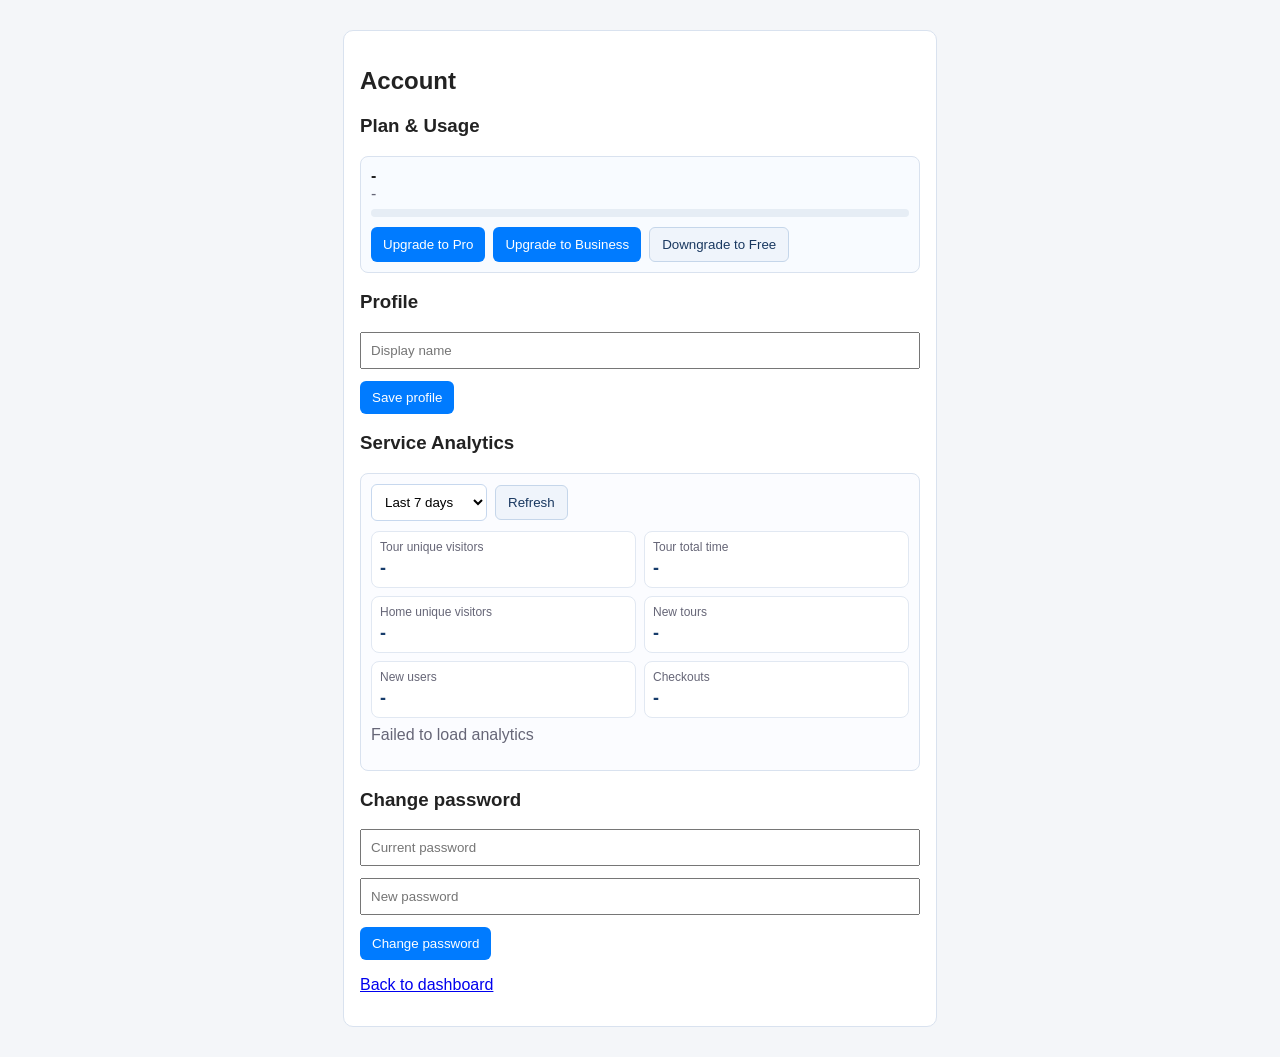
==== frontend/account.html @ c8a471f3 "Add period-based analytics tracking and account analytics dashboard" ====
<!DOCTYPE html>
<html lang="en">
<head>
  <meta charset="UTF-8" />
  <meta name="viewport" content="width=device-width, initial-scale=1.0" />
  <title>Account - Pan-o-Rama</title>
  <style>
    body { font-family: Segoe UI, sans-serif; margin: 0; background: #f4f6f9; color: #222; }
    .wrap { max-width: 560px; margin: 30px auto; background: #fff; border: 1px solid #d9e2ef; border-radius: 10px; padding: 16px; }
    .row { margin-bottom: 12px; }
    input { width: 100%; box-sizing: border-box; padding: 9px; }
    button { padding: 9px 12px; border: 0; border-radius: 6px; background: #007bff; color: #fff; cursor: pointer; }
    .ghost { background: #eff4fb; color: #193860; border: 1px solid #c5d6ea; }
    .muted { color: #667; }
    .plan { border: 1px solid #d9e2ef; border-radius: 8px; padding: 10px; background: #f8fbff; }
    .meter { height: 8px; background: #e6edf5; border-radius: 999px; overflow: hidden; margin-top: 6px; }
    .meter > div { height: 100%; background: #2b7de9; }
    .actions { display: flex; gap: 8px; flex-wrap: wrap; margin-top: 10px; }
    .stats { border: 1px solid #d9e2ef; border-radius: 8px; padding: 10px; background: #fbfcff; margin-top: 14px; }
    .stats-actions { display: flex; gap: 8px; align-items: center; margin-bottom: 10px; }
    select { padding: 9px; border: 1px solid #c7d8ee; border-radius: 6px; background: #fff; }
    .stats-grid { display: grid; grid-template-columns: 1fr 1fr; gap: 8px; }
    .stat-card { border: 1px solid #e1e8f2; border-radius: 8px; padding: 8px; background: #fff; }
    .stat-title { font-size: 12px; color: #667; margin-bottom: 4px; }
    .stat-value { font-size: 18px; font-weight: 700; color: #173c6b; }
  </style>
</head>
<body>
  <div class="wrap">
    <h2>Account</h2>
    <p class="muted" id="email"></p>

    <h3>Plan & Usage</h3>
    <div class="plan">
      <div><strong id="planName">-</strong></div>
      <div class="muted" id="usageText">-</div>
      <div class="meter"><div id="usageBar" style="width:0%"></div></div>
      <div class="actions">
        <button onclick="changePlan('pro')">Upgrade to Pro</button>
        <button onclick="changePlan('business')">Upgrade to Business</button>
        <button class="ghost" onclick="changePlan('free')">Downgrade to Free</button>
      </div>
    </div>

    <h3>Profile</h3>
    <div class="row"><input id="display" placeholder="Display name" /></div>
    <button onclick="saveProfile()">Save profile</button>

    <h3 style="margin-top:18px">Service Analytics</h3>
    <div class="stats">
      <div class="stats-actions">
        <select id="statsPeriod">
          <option value="week" selected>Last 7 days</option>
          <option value="month">Last 30 days</option>
          <option value="all">All time</option>
        </select>
        <button class="ghost" onclick="loadStats()">Refresh</button>
      </div>
      <div class="stats-grid">
        <div class="stat-card"><div class="stat-title">Tour unique visitors</div><div class="stat-value" id="stTourUnique">-</div></div>
        <div class="stat-card"><div class="stat-title">Tour total time</div><div class="stat-value" id="stTourTime">-</div></div>
        <div class="stat-card"><div class="stat-title">Home unique visitors</div><div class="stat-value" id="stHomeUnique">-</div></div>
        <div class="stat-card"><div class="stat-title">New tours</div><div class="stat-value" id="stToursCreated">-</div></div>
        <div class="stat-card"><div class="stat-title">New users</div><div class="stat-value" id="stUsersReg">-</div></div>
        <div class="stat-card"><div class="stat-title">Checkouts</div><div class="stat-value" id="stCheckouts">-</div></div>
      </div>
      <p class="muted" id="statsAmount" style="margin-top:8px">-</p>
    </div>

    <h3 style="margin-top:18px">Change password</h3>
    <div class="row"><input id="current" type="password" placeholder="Current password" /></div>
    <div class="row"><input id="next" type="password" placeholder="New password" /></div>
    <button onclick="changePassword()">Change password</button>

    <p id="msg" class="muted"></p>
    <p><a href="/dashboard">Back to dashboard</a></p>
  </div>
<script>
async function api(url, opts = {}) {
  const res = await fetch(url, opts);
  const text = await res.text();
  let data = {};
  try { data = text ? JSON.parse(text) : {}; } catch (_) { data = {}; }
  if (res.status === 401) {
    location.href = '/login';
    return null;
  }
  return { res, data };
}

async function loadMe() {
  const out = await api('/me');
  if (!out || !out.res.ok) return;
  email.textContent = out.data.email;
  display.value = out.data.display_name || '';
  const plan = out.data.plan || {};
  const usage = out.data.usage || {};
  const ent = out.data.entitlements || {};
  const tours = usage.tours_count || 0;
  const maxTours = ent.max_tours || 0;
  const ratio = maxTours > 0 ? Math.min(100, Math.round((tours / maxTours) * 100)) : 0;
  planName.textContent = `${(plan.name || 'Free')} plan`;
  usageText.textContent = `Tours: ${tours} / ${maxTours} | Remaining: ${ent.remaining_tours ?? 0} | Watermark: ${ent.watermark_enabled ? 'ON' : 'OFF'}`;
  usageBar.style.width = `${ratio}%`;
}

async function saveProfile() {
  const out = await api('/me', {
    method: 'PATCH',
    headers: { 'Content-Type': 'application/json' },
    body: JSON.stringify({ display_name: display.value.trim() })
  });
  if (!out) return;
  msg.textContent = out.res.ok ? 'Profile updated' : (out.data.error || 'Failed');
}

async function changePassword() {
  const out = await api('/me/password', {
    method: 'PATCH',
    headers: { 'Content-Type': 'application/json' },
    body: JSON.stringify({ current_password: current.value, new_password: next.value })
  });
  if (!out) return;
  msg.textContent = out.res.ok ? 'Password updated' : (out.data.error || 'Failed');
  if (out.res.ok) {
    current.value = '';
    next.value = '';
  }
}

async function changePlan(planId) {
  const outCheckout = await api('/billing/checkout', {
    method: 'POST',
    headers: { 'Content-Type': 'application/json' },
    body: JSON.stringify({ plan_id: planId })
  });
  if (outCheckout && outCheckout.res.ok && outCheckout.data.url) {
    window.location.href = outCheckout.data.url;
    return;
  }

  const outMock = await api('/billing/mock/subscribe', {
    method: 'POST',
    headers: { 'Content-Type': 'application/json' },
    body: JSON.stringify({ plan_id: planId })
  });
  if (!outMock) return;
  msg.textContent = outMock.res.ok ? `Plan switched to ${planId}` : (outMock.data.error || 'Failed');
  if (outMock.res.ok) { await loadMe(); await loadStats(); }
}

function fmtDuration(totalSec) {
  const s = Math.max(0, Number(totalSec) || 0);
  const h = Math.floor(s / 3600);
  const m = Math.floor((s % 3600) / 60);
  if (h > 0) return `${h}h ${m}m`;
  return `${m}m`;
}

async function loadStats() {
  const period = (document.getElementById('statsPeriod') || {}).value || 'week';
  const out = await api(`/analytics/summary?period=${encodeURIComponent(period)}`);
  if (!out || !out.res.ok) {
    statsAmount.textContent = out && out.data && out.data.error ? out.data.error : 'Failed to load analytics';
    return;
  }
  const d = out.data || {};
  stTourUnique.textContent = `${d.tour_visitors_unique ?? 0}`;
  stTourTime.textContent = `${fmtDuration(d.tour_time_total_sec ?? 0)}`;
  stHomeUnique.textContent = `${d.home_visitors_unique ?? 0}`;
  stToursCreated.textContent = `${d.tours_created ?? 0}`;
  stUsersReg.textContent = `${d.users_registered ?? 0}`;
  stCheckouts.textContent = `${d.checkouts_count ?? 0}`;
  const totalUsd = Number(d.checkouts_amount_total_cents || 0) / 100;
  statsAmount.textContent = `Checkout amount total: $${totalUsd.toFixed(2)} (cents by currency: ${JSON.stringify(d.checkouts_amount_by_currency_cents || {})})`;
}

loadMe();
loadStats();
</script>
</body>
</html>
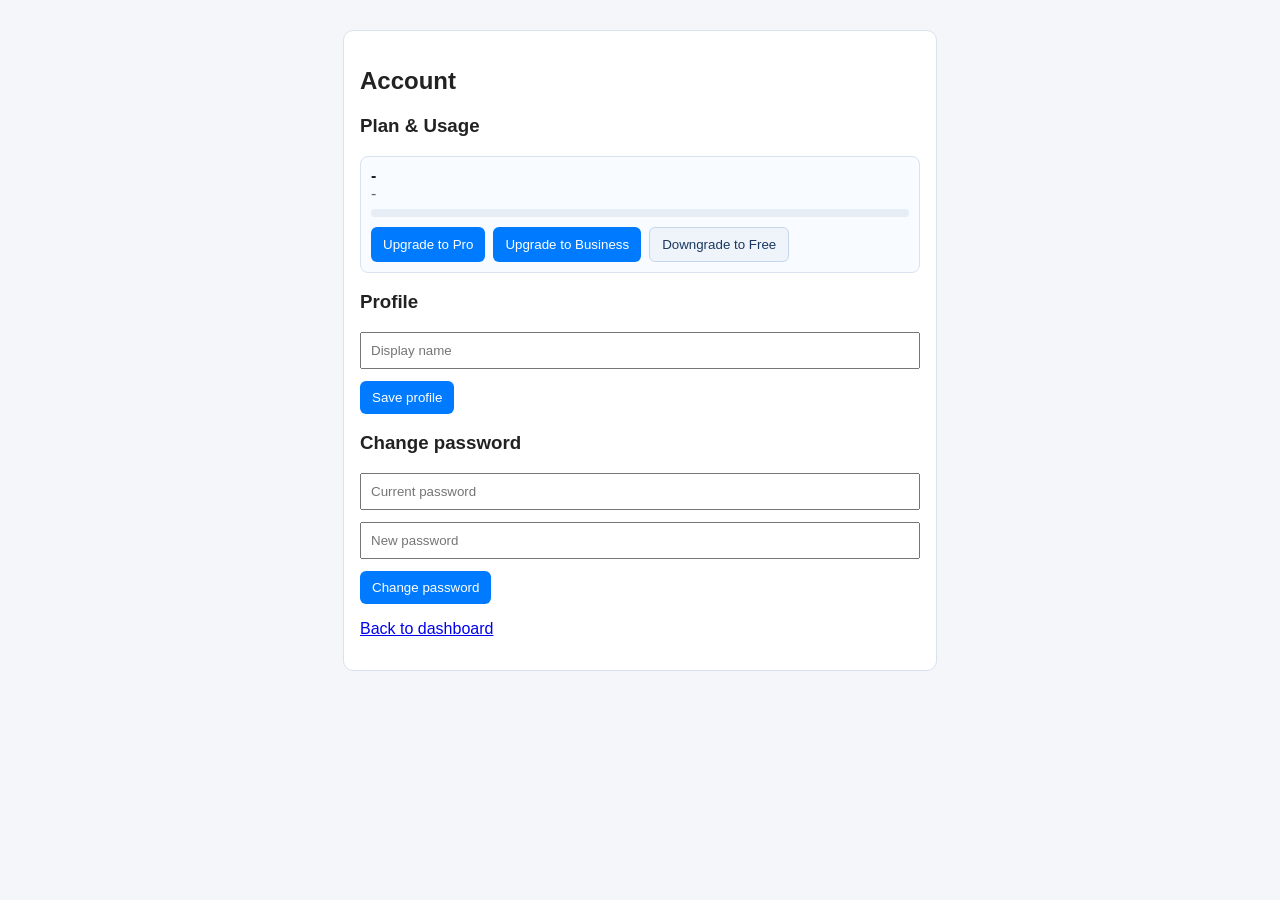
==== commit 3150d5ef: "Move analytics to password-protected admin dashboard" ====
--- a/frontend/account.html
+++ b/frontend/account.html
@@ -16,13 +16,6 @@
     .meter { height: 8px; background: #e6edf5; border-radius: 999px; overflow: hidden; margin-top: 6px; }
     .meter > div { height: 100%; background: #2b7de9; }
     .actions { display: flex; gap: 8px; flex-wrap: wrap; margin-top: 10px; }
-    .stats { border: 1px solid #d9e2ef; border-radius: 8px; padding: 10px; background: #fbfcff; margin-top: 14px; }
-    .stats-actions { display: flex; gap: 8px; align-items: center; margin-bottom: 10px; }
-    select { padding: 9px; border: 1px solid #c7d8ee; border-radius: 6px; background: #fff; }
-    .stats-grid { display: grid; grid-template-columns: 1fr 1fr; gap: 8px; }
-    .stat-card { border: 1px solid #e1e8f2; border-radius: 8px; padding: 8px; background: #fff; }
-    .stat-title { font-size: 12px; color: #667; margin-bottom: 4px; }
-    .stat-value { font-size: 18px; font-weight: 700; color: #173c6b; }
   </style>
 </head>
 <body>
@@ -45,27 +38,6 @@
     <h3>Profile</h3>
     <div class="row"><input id="display" placeholder="Display name" /></div>
     <button onclick="saveProfile()">Save profile</button>
-
-    <h3 style="margin-top:18px">Service Analytics</h3>
-    <div class="stats">
-      <div class="stats-actions">
-        <select id="statsPeriod">
-          <option value="week" selected>Last 7 days</option>
-          <option value="month">Last 30 days</option>
-          <option value="all">All time</option>
-        </select>
-        <button class="ghost" onclick="loadStats()">Refresh</button>
-      </div>
-      <div class="stats-grid">
-        <div class="stat-card"><div class="stat-title">Tour unique visitors</div><div class="stat-value" id="stTourUnique">-</div></div>
-        <div class="stat-card"><div class="stat-title">Tour total time</div><div class="stat-value" id="stTourTime">-</div></div>
-        <div class="stat-card"><div class="stat-title">Home unique visitors</div><div class="stat-value" id="stHomeUnique">-</div></div>
-        <div class="stat-card"><div class="stat-title">New tours</div><div class="stat-value" id="stToursCreated">-</div></div>
-        <div class="stat-card"><div class="stat-title">New users</div><div class="stat-value" id="stUsersReg">-</div></div>
-        <div class="stat-card"><div class="stat-title">Checkouts</div><div class="stat-value" id="stCheckouts">-</div></div>
-      </div>
-      <p class="muted" id="statsAmount" style="margin-top:8px">-</p>
-    </div>
 
     <h3 style="margin-top:18px">Change password</h3>
     <div class="row"><input id="current" type="password" placeholder="Current password" /></div>
@@ -146,37 +118,10 @@
   });
   if (!outMock) return;
   msg.textContent = outMock.res.ok ? `Plan switched to ${planId}` : (outMock.data.error || 'Failed');
-  if (outMock.res.ok) { await loadMe(); await loadStats(); }
-}
-
-function fmtDuration(totalSec) {
-  const s = Math.max(0, Number(totalSec) || 0);
-  const h = Math.floor(s / 3600);
-  const m = Math.floor((s % 3600) / 60);
-  if (h > 0) return `${h}h ${m}m`;
-  return `${m}m`;
-}
-
-async function loadStats() {
-  const period = (document.getElementById('statsPeriod') || {}).value || 'week';
-  const out = await api(`/analytics/summary?period=${encodeURIComponent(period)}`);
-  if (!out || !out.res.ok) {
-    statsAmount.textContent = out && out.data && out.data.error ? out.data.error : 'Failed to load analytics';
-    return;
-  }
-  const d = out.data || {};
-  stTourUnique.textContent = `${d.tour_visitors_unique ?? 0}`;
-  stTourTime.textContent = `${fmtDuration(d.tour_time_total_sec ?? 0)}`;
-  stHomeUnique.textContent = `${d.home_visitors_unique ?? 0}`;
-  stToursCreated.textContent = `${d.tours_created ?? 0}`;
-  stUsersReg.textContent = `${d.users_registered ?? 0}`;
-  stCheckouts.textContent = `${d.checkouts_count ?? 0}`;
-  const totalUsd = Number(d.checkouts_amount_total_cents || 0) / 100;
-  statsAmount.textContent = `Checkout amount total: $${totalUsd.toFixed(2)} (cents by currency: ${JSON.stringify(d.checkouts_amount_by_currency_cents || {})})`;
+  if (outMock.res.ok) await loadMe();
 }
 
 loadMe();
-loadStats();
 </script>
 </body>
 </html>
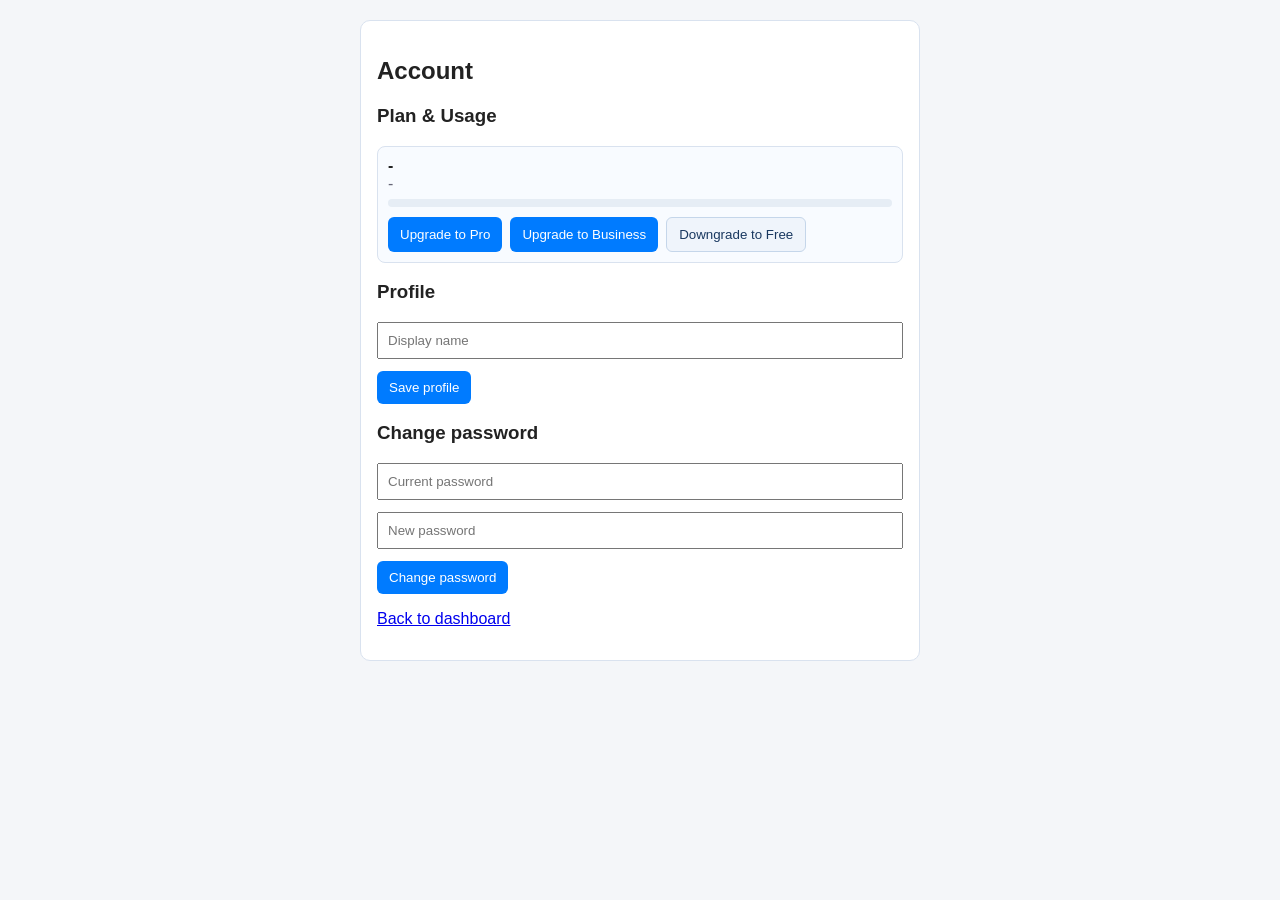
==== commit 08a2d2a3: "Improve mobile tour viewing layouts" ====
--- a/frontend/account.html
+++ b/frontend/account.html
@@ -2,11 +2,12 @@
 <html lang="en">
 <head>
   <meta charset="UTF-8" />
-  <meta name="viewport" content="width=device-width, initial-scale=1.0" />
+  <meta name="viewport" content="width=device-width, initial-scale=1.0, viewport-fit=cover" />
   <title>Account - Pan-o-Rama</title>
   <style>
-    body { font-family: Segoe UI, sans-serif; margin: 0; background: #f4f6f9; color: #222; }
-    .wrap { max-width: 560px; margin: 30px auto; background: #fff; border: 1px solid #d9e2ef; border-radius: 10px; padding: 16px; }
+    * { box-sizing: border-box; }
+    body { font-family: Segoe UI, sans-serif; margin: 0; background: #f4f6f9; color: #222; padding: calc(20px + env(safe-area-inset-top, 0px)) 16px calc(20px + env(safe-area-inset-bottom, 0px)); }
+    .wrap { max-width: 560px; margin: 0 auto; background: #fff; border: 1px solid #d9e2ef; border-radius: 10px; padding: 16px; }
     .row { margin-bottom: 12px; }
     input { width: 100%; box-sizing: border-box; padding: 9px; }
     button { padding: 9px 12px; border: 0; border-radius: 6px; background: #007bff; color: #fff; cursor: pointer; }
@@ -16,6 +17,12 @@
     .meter { height: 8px; background: #e6edf5; border-radius: 999px; overflow: hidden; margin-top: 6px; }
     .meter > div { height: 100%; background: #2b7de9; }
     .actions { display: flex; gap: 8px; flex-wrap: wrap; margin-top: 10px; }
+    @media (max-width: 520px) {
+      .wrap { padding: 14px; }
+      .actions { flex-direction: column; }
+      .actions button { width: 100%; }
+      button { width: 100%; }
+    }
   </style>
 </head>
 <body>
@@ -110,14 +117,22 @@
     window.location.href = outCheckout.data.url;
     return;
   }
-
+  // In production billing flows, never auto-fallback to mock subscribe.
+  // Allow mock only for local/dev troubleshooting via explicit query flag.
+  const canUseMock =
+    window.location.hostname === 'localhost' ||
+    new URLSearchParams(window.location.search).get('useMockBilling') === '1';
+  if (!canUseMock) {
+    msg.textContent = (outCheckout && outCheckout.data && outCheckout.data.error) || 'Checkout failed';
+    return;
+  }
   const outMock = await api('/billing/mock/subscribe', {
     method: 'POST',
     headers: { 'Content-Type': 'application/json' },
     body: JSON.stringify({ plan_id: planId })
   });
   if (!outMock) return;
-  msg.textContent = outMock.res.ok ? `Plan switched to ${planId}` : (outMock.data.error || 'Failed');
+  msg.textContent = outMock.res.ok ? `Plan switched to ${planId} (mock)` : (outMock.data.error || 'Failed');
   if (outMock.res.ok) await loadMe();
 }
 
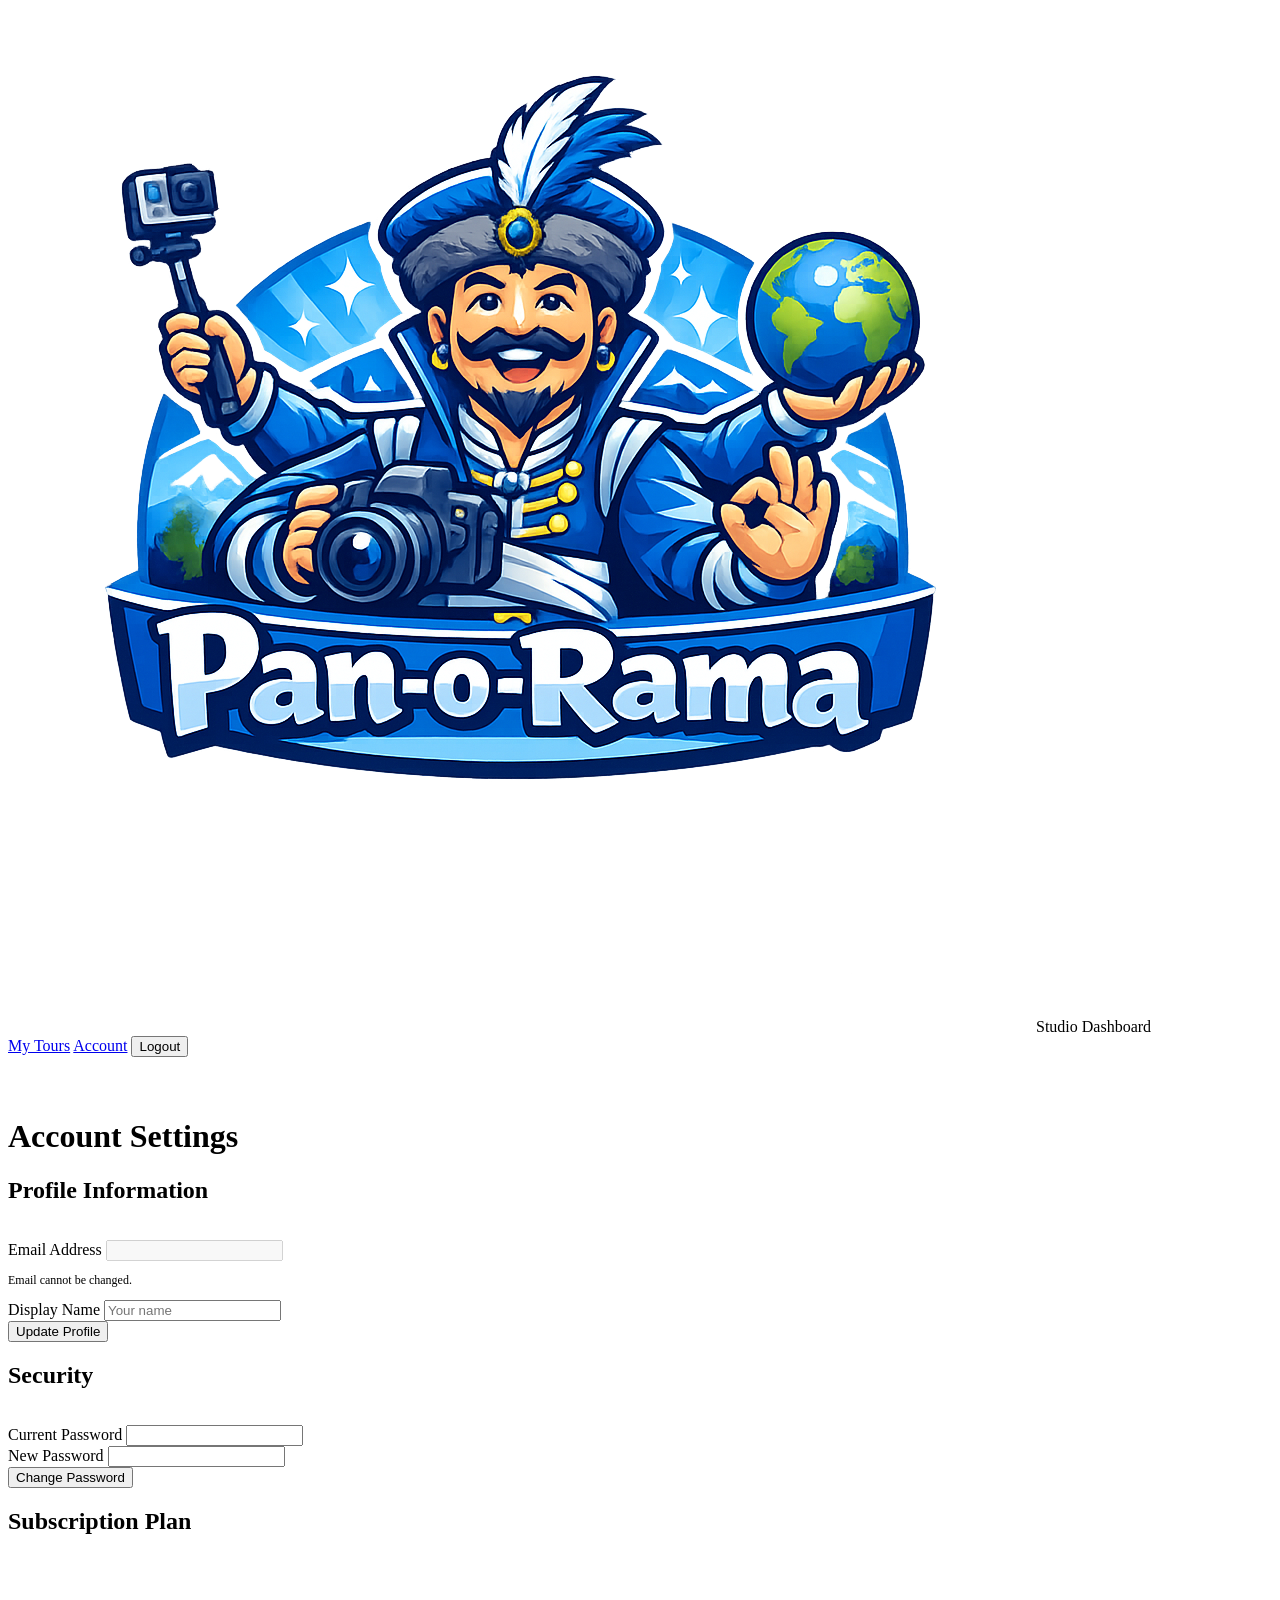
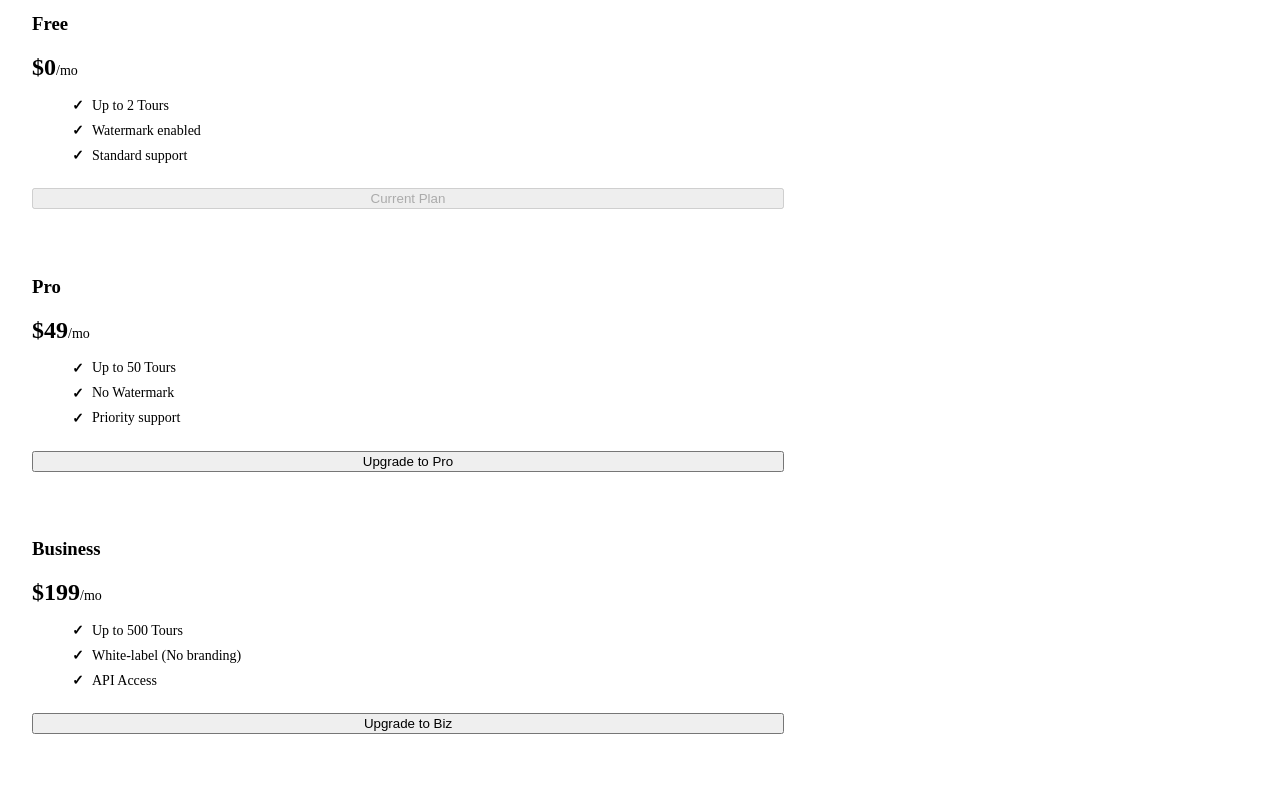
==== commit e40f143b: "Refactor: Infrastructure modularization and UI/UX overhaul (Hardware Industrial style)" ====
--- a/frontend/account.html
+++ b/frontend/account.html
@@ -3,140 +3,211 @@
 <head>
   <meta charset="UTF-8" />
   <meta name="viewport" content="width=device-width, initial-scale=1.0, viewport-fit=cover" />
-  <title>Account - Pan-o-Rama</title>
+  <title>Account Settings - Lokalny Obiektyw</title>
+  <link rel="stylesheet" href="/css/main.css" />
   <style>
-    * { box-sizing: border-box; }
-    body { font-family: Segoe UI, sans-serif; margin: 0; background: #f4f6f9; color: #222; padding: calc(20px + env(safe-area-inset-top, 0px)) 16px calc(20px + env(safe-area-inset-bottom, 0px)); }
-    .wrap { max-width: 560px; margin: 0 auto; background: #fff; border: 1px solid #d9e2ef; border-radius: 10px; padding: 16px; }
-    .row { margin-bottom: 12px; }
-    input { width: 100%; box-sizing: border-box; padding: 9px; }
-    button { padding: 9px 12px; border: 0; border-radius: 6px; background: #007bff; color: #fff; cursor: pointer; }
-    .ghost { background: #eff4fb; color: #193860; border: 1px solid #c5d6ea; }
-    .muted { color: #667; }
-    .plan { border: 1px solid #d9e2ef; border-radius: 8px; padding: 10px; background: #f8fbff; }
-    .meter { height: 8px; background: #e6edf5; border-radius: 999px; overflow: hidden; margin-top: 6px; }
-    .meter > div { height: 100%; background: #2b7de9; }
-    .actions { display: flex; gap: 8px; flex-wrap: wrap; margin-top: 10px; }
-    @media (max-width: 520px) {
-      .wrap { padding: 14px; }
-      .actions { flex-direction: column; }
-      .actions button { width: 100%; }
-      button { width: 100%; }
+    .account-container {
+      padding: 40px 0;
+      max-width: 800px;
+    }
+    .section-title {
+      margin-bottom: 24px;
+      padding-bottom: 12px;
+      border-bottom: 1px solid var(--border);
+    }
+    .plan-card {
+      padding: 24px;
+      border: 2px solid var(--border);
+      border-radius: var(--radius);
+      transition: 0.2s;
+      display: flex;
+      flex-direction: column;
+      justify-content: space-between;
+    }
+    .plan-card.active {
+      border-color: var(--primary);
+      background-color: rgba(59, 130, 246, 0.05);
+    }
+    .plan-price {
+      font-size: 24px;
+      font-weight: 800;
+      margin: 16px 0;
+    }
+    .plan-features {
+      list-style: none;
+      margin-bottom: 24px;
+    }
+    .plan-features li {
+      margin-bottom: 8px;
+      font-size: 14px;
+      color: var(--text-muted);
+      display: flex;
+      align-items: center;
+      gap: 8px;
+    }
+    .plan-features li::before {
+      content: '✓';
+      color: var(--success);
+      font-weight: bold;
     }
   </style>
 </head>
 <body>
-  <div class="wrap">
-    <h2>Account</h2>
-    <p class="muted" id="email"></p>
-
-    <h3>Plan & Usage</h3>
-    <div class="plan">
-      <div><strong id="planName">-</strong></div>
-      <div class="muted" id="usageText">-</div>
-      <div class="meter"><div id="usageBar" style="width:0%"></div></div>
-      <div class="actions">
-        <button onclick="changePlan('pro')">Upgrade to Pro</button>
-        <button onclick="changePlan('business')">Upgrade to Business</button>
-        <button class="ghost" onclick="changePlan('free')">Downgrade to Free</button>
+  <header class="header">
+    <div class="logo">
+      <img src="/img/logo.png" alt="LO" />
+      <span>Studio Dashboard</span>
+    </div>
+    <nav class="nav-links">
+      <a href="/dashboard.html" class="nav-link">My Tours</a>
+      <a href="/account.html" class="nav-link active">Account</a>
+      <button class="btn btn-ghost btn-sm" onclick="logout()">Logout</button>
+    </nav>
+  </header>
+
+  <main class="container account-container">
+    <h1 class="mb-8">Account Settings</h1>
+
+    <section class="mb-8">
+      <h2 class="section-title">Profile Information</h2>
+      <div class="card">
+        <form onsubmit="handleUpdateProfile(event)">
+          <div class="mb-4">
+            <label class="muted mb-2 block">Email Address</label>
+            <input id="email" type="email" disabled />
+            <p class="muted mt-1" style="font-size: 12px;">Email cannot be changed.</p>
+          </div>
+          <div class="mb-4">
+            <label class="muted mb-2 block">Display Name</label>
+            <input id="displayName" placeholder="Your name" required />
+          </div>
+          <button type="submit" class="btn">Update Profile</button>
+        </form>
       </div>
-    </div>
-
-    <h3>Profile</h3>
-    <div class="row"><input id="display" placeholder="Display name" /></div>
-    <button onclick="saveProfile()">Save profile</button>
-
-    <h3 style="margin-top:18px">Change password</h3>
-    <div class="row"><input id="current" type="password" placeholder="Current password" /></div>
-    <div class="row"><input id="next" type="password" placeholder="New password" /></div>
-    <button onclick="changePassword()">Change password</button>
-
-    <p id="msg" class="muted"></p>
-    <p><a href="/dashboard">Back to dashboard</a></p>
-  </div>
-<script>
-async function api(url, opts = {}) {
-  const res = await fetch(url, opts);
-  const text = await res.text();
-  let data = {};
-  try { data = text ? JSON.parse(text) : {}; } catch (_) { data = {}; }
-  if (res.status === 401) {
-    location.href = '/login';
-    return null;
-  }
-  return { res, data };
-}
-
-async function loadMe() {
-  const out = await api('/me');
-  if (!out || !out.res.ok) return;
-  email.textContent = out.data.email;
-  display.value = out.data.display_name || '';
-  const plan = out.data.plan || {};
-  const usage = out.data.usage || {};
-  const ent = out.data.entitlements || {};
-  const tours = usage.tours_count || 0;
-  const maxTours = ent.max_tours || 0;
-  const ratio = maxTours > 0 ? Math.min(100, Math.round((tours / maxTours) * 100)) : 0;
-  planName.textContent = `${(plan.name || 'Free')} plan`;
-  usageText.textContent = `Tours: ${tours} / ${maxTours} | Remaining: ${ent.remaining_tours ?? 0} | Watermark: ${ent.watermark_enabled ? 'ON' : 'OFF'}`;
-  usageBar.style.width = `${ratio}%`;
-}
-
-async function saveProfile() {
-  const out = await api('/me', {
-    method: 'PATCH',
-    headers: { 'Content-Type': 'application/json' },
-    body: JSON.stringify({ display_name: display.value.trim() })
-  });
-  if (!out) return;
-  msg.textContent = out.res.ok ? 'Profile updated' : (out.data.error || 'Failed');
-}
-
-async function changePassword() {
-  const out = await api('/me/password', {
-    method: 'PATCH',
-    headers: { 'Content-Type': 'application/json' },
-    body: JSON.stringify({ current_password: current.value, new_password: next.value })
-  });
-  if (!out) return;
-  msg.textContent = out.res.ok ? 'Password updated' : (out.data.error || 'Failed');
-  if (out.res.ok) {
-    current.value = '';
-    next.value = '';
-  }
-}
-
-async function changePlan(planId) {
-  const outCheckout = await api('/billing/checkout', {
-    method: 'POST',
-    headers: { 'Content-Type': 'application/json' },
-    body: JSON.stringify({ plan_id: planId })
-  });
-  if (outCheckout && outCheckout.res.ok && outCheckout.data.url) {
-    window.location.href = outCheckout.data.url;
-    return;
-  }
-  // In production billing flows, never auto-fallback to mock subscribe.
-  // Allow mock only for local/dev troubleshooting via explicit query flag.
-  const canUseMock =
-    window.location.hostname === 'localhost' ||
-    new URLSearchParams(window.location.search).get('useMockBilling') === '1';
-  if (!canUseMock) {
-    msg.textContent = (outCheckout && outCheckout.data && outCheckout.data.error) || 'Checkout failed';
-    return;
-  }
-  const outMock = await api('/billing/mock/subscribe', {
-    method: 'POST',
-    headers: { 'Content-Type': 'application/json' },
-    body: JSON.stringify({ plan_id: planId })
-  });
-  if (!outMock) return;
-  msg.textContent = outMock.res.ok ? `Plan switched to ${planId} (mock)` : (outMock.data.error || 'Failed');
-  if (outMock.res.ok) await loadMe();
-}
-
-loadMe();
-</script>
+    </section>
+
+    <section class="mb-8">
+      <h2 class="section-title">Security</h2>
+      <div class="card">
+        <form onsubmit="handleUpdatePassword(event)">
+          <div class="mb-4">
+            <label class="muted mb-2 block">Current Password</label>
+            <input id="currentPassword" type="password" required />
+          </div>
+          <div class="mb-4">
+            <label class="muted mb-2 block">New Password</label>
+            <input id="newPassword" type="password" required minlength="8" />
+          </div>
+          <button type="submit" class="btn btn-secondary">Change Password</button>
+        </form>
+      </div>
+    </section>
+
+    <section class="mb-8">
+      <h2 class="section-title">Subscription Plan</h2>
+      <div class="grid" style="grid-template-columns: repeat(auto-fit, minmax(240px, 1fr));">
+        
+        <div class="plan-card" id="plan-free">
+          <div>
+            <h3>Free</h3>
+            <div class="plan-price">$0<span class="muted" style="font-size: 14px; font-weight: normal;">/mo</span></div>
+            <ul class="plan-features">
+              <li>Up to 2 Tours</li>
+              <li>Watermark enabled</li>
+              <li>Standard support</li>
+            </ul>
+          </div>
+          <button class="btn btn-ghost" disabled>Current Plan</button>
+        </div>
+
+        <div class="plan-card" id="plan-pro">
+          <div>
+            <h3>Pro</h3>
+            <div class="plan-price">$49<span class="muted" style="font-size: 14px; font-weight: normal;">/mo</span></div>
+            <ul class="plan-features">
+              <li>Up to 50 Tours</li>
+              <li>No Watermark</li>
+              <li>Priority support</li>
+            </ul>
+          </div>
+          <button class="btn" onclick="upgrade('pro')">Upgrade to Pro</button>
+        </div>
+
+        <div class="plan-card" id="plan-business">
+          <div>
+            <h3>Business</h3>
+            <div class="plan-price">$199<span class="muted" style="font-size: 14px; font-weight: normal;">/mo</span></div>
+            <ul class="plan-features">
+              <li>Up to 500 Tours</li>
+              <li>White-label (No branding)</li>
+              <li>API Access</li>
+            </ul>
+          </div>
+          <button class="btn" onclick="upgrade('business')">Upgrade to Biz</button>
+        </div>
+
+      </div>
+    </section>
+  </main>
+
+  <script src="/js/api.js"></script>
+  <script>
+    async function init() {
+      const out = await apiFetch('/me');
+      if (!out || !out.res.ok) return;
+
+      const u = out.data;
+      document.getElementById('email').value = u.email;
+      document.getElementById('displayName').value = u.display_name || '';
+
+      const planId = u.plan.id.toLowerCase();
+      document.querySelectorAll('.plan-card').forEach(c => c.classList.remove('active'));
+      const activeCard = document.getElementById(`plan-${planId}`);
+      if (activeCard) {
+        activeCard.classList.add('active');
+        const btn = activeCard.querySelector('button');
+        btn.textContent = 'Current Plan';
+        btn.disabled = true;
+        btn.className = 'btn btn-ghost';
+      }
+    }
+
+    async function handleUpdateProfile(e) {
+      e.preventDefault();
+      const displayName = document.getElementById('displayName').value.trim();
+      const out = await apiFetch('/me', {
+        method: 'PATCH',
+        headers: { 'Content-Type': 'application/json' },
+        body: JSON.stringify({ display_name: displayName })
+      });
+      if (out && out.res.ok) showToast('Profile updated', 'success');
+      else showToast(out.data.error || 'Update failed', 'error');
+    }
+
+    async function handleUpdatePassword(e) {
+      e.preventDefault();
+      const current_password = document.getElementById('currentPassword').value;
+      const new_password = document.getElementById('newPassword').value;
+      const out = await apiFetch('/me/password', {
+        method: 'PATCH',
+        headers: { 'Content-Type': 'application/json' },
+        body: JSON.stringify({ current_password, new_password })
+      });
+      if (out && out.res.ok) {
+        showToast('Password changed successfully', 'success');
+        e.target.reset();
+      } else {
+        showToast(out.data.error || 'Failed to change password', 'error');
+      }
+    }
+
+    async function upgrade(plan) {
+      // For now we simulate/direct to a placeholder or wait for Phase 7
+      showToast(`Redirecting to ${plan} checkout...`, 'info');
+      // In Phase 7 this will call Stripe
+    }
+
+    init();
+  </script>
 </body>
 </html>
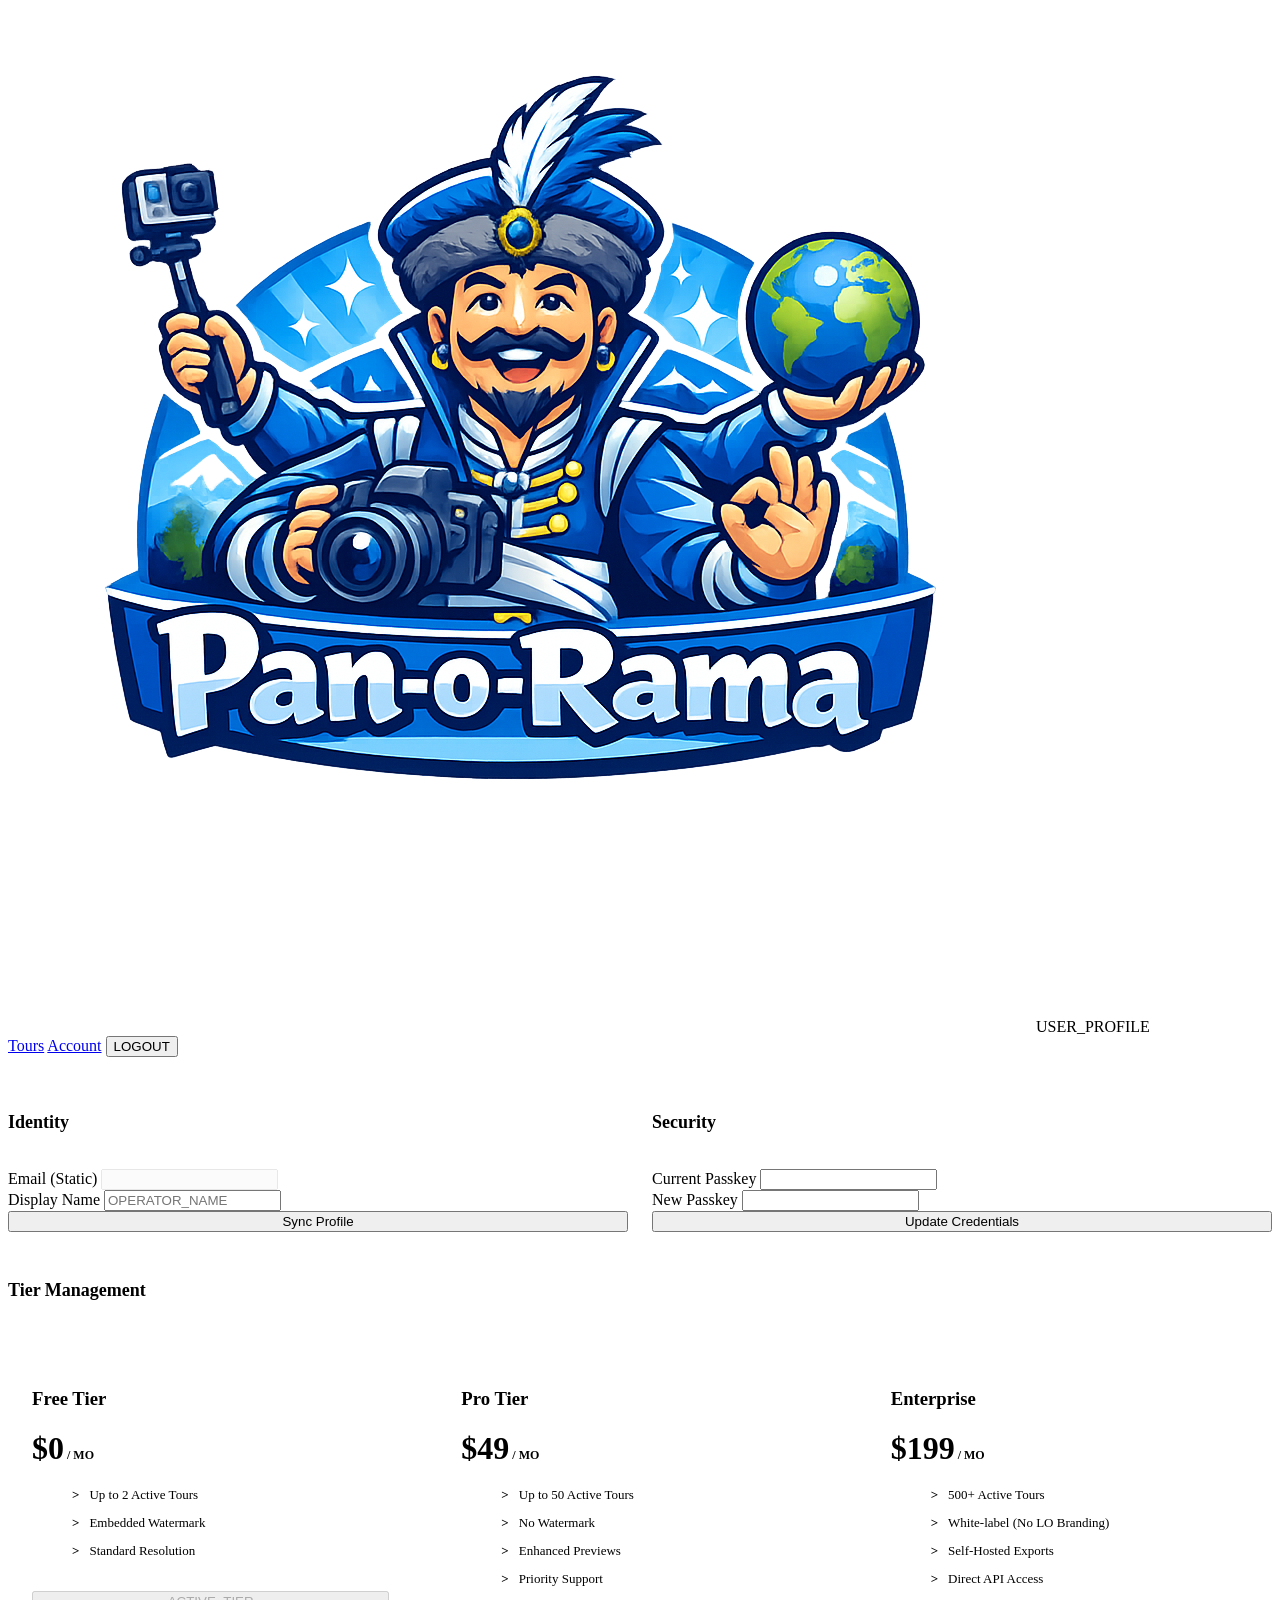
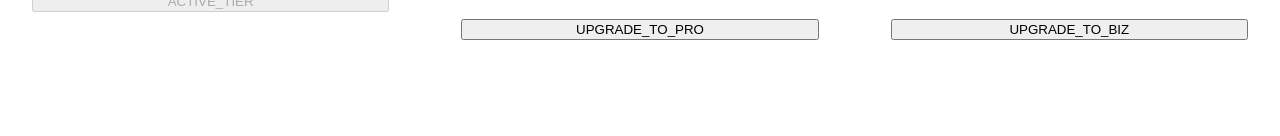
==== commit c4ab9c02: "UI/UX: Final desktop optimizations, industrial style unification, and tour cover generation" ====
--- a/frontend/account.html
+++ b/frontend/account.html
@@ -4,50 +4,75 @@
   <meta charset="UTF-8" />
   <meta name="viewport" content="width=device-width, initial-scale=1.0, viewport-fit=cover" />
   <title>Account Settings - Lokalny Obiektyw</title>
-  <link rel="stylesheet" href="/css/main.css" />
+  <link rel="stylesheet" href="/css/main.css?v=5" />
   <style>
-    .account-container {
-      padding: 40px 0;
-      max-width: 800px;
-    }
+    .account-container { padding: 40px 0; }
+    
+    .settings-grid {
+      display: grid;
+      gap: 24px;
+      grid-template-columns: 1fr 1fr;
+      align-items: start;
+      margin-bottom: 48px;
+    }
+    
+    @media (max-width: 860px) {
+      .settings-grid { grid-template-columns: 1fr; }
+    }
+
     .section-title {
       margin-bottom: 24px;
       padding-bottom: 12px;
       border-bottom: 1px solid var(--border);
-    }
+      font-size: 18px;
+    }
+
+    .plan-grid {
+      display: grid;
+      gap: 24px;
+      grid-template-columns: repeat(3, 1fr);
+    }
+    
+    @media (max-width: 1024px) {
+      .plan-grid { grid-template-columns: 1fr; }
+    }
+
     .plan-card {
-      padding: 24px;
-      border: 2px solid var(--border);
-      border-radius: var(--radius);
-      transition: 0.2s;
+      padding: 32px 24px;
+      border: 1px solid var(--border);
+      background: var(--surface);
       display: flex;
       flex-direction: column;
-      justify-content: space-between;
+      height: 100%;
     }
     .plan-card.active {
       border-color: var(--primary);
-      background-color: rgba(59, 130, 246, 0.05);
+      background: #050505;
+      box-shadow: inset 0 0 20px rgba(245, 158, 11, 0.05);
     }
     .plan-price {
-      font-size: 24px;
+      font-size: 32px;
       font-weight: 800;
-      margin: 16px 0;
+      margin: 20px 0;
+      color: var(--primary);
     }
     .plan-features {
       list-style: none;
-      margin-bottom: 24px;
+      margin-bottom: 32px;
+      flex: 1;
     }
     .plan-features li {
-      margin-bottom: 8px;
-      font-size: 14px;
+      margin-bottom: 12px;
+      font-size: 13px;
       color: var(--text-muted);
+      font-family: var(--font-mono);
       display: flex;
       align-items: center;
-      gap: 8px;
+      gap: 10px;
     }
     .plan-features li::before {
-      content: '✓';
-      color: var(--success);
+      content: '>';
+      color: var(--primary);
       font-weight: bold;
     }
   </style>
@@ -56,94 +81,97 @@
   <header class="header">
     <div class="logo">
       <img src="/img/logo.png" alt="LO" />
-      <span>Studio Dashboard</span>
+      <span>USER_PROFILE</span>
     </div>
     <nav class="nav-links">
-      <a href="/dashboard.html" class="nav-link">My Tours</a>
+      <a href="/dashboard.html" class="nav-link">Tours</a>
       <a href="/account.html" class="nav-link active">Account</a>
-      <button class="btn btn-ghost btn-sm" onclick="logout()">Logout</button>
+      <button class="btn btn-ghost btn-sm" onclick="logout()">LOGOUT</button>
     </nav>
   </header>
 
   <main class="container account-container">
-    <h1 class="mb-8">Account Settings</h1>
-
-    <section class="mb-8">
-      <h2 class="section-title">Profile Information</h2>
-      <div class="card">
-        <form onsubmit="handleUpdateProfile(event)">
-          <div class="mb-4">
-            <label class="muted mb-2 block">Email Address</label>
-            <input id="email" type="email" disabled />
-            <p class="muted mt-1" style="font-size: 12px;">Email cannot be changed.</p>
-          </div>
-          <div class="mb-4">
-            <label class="muted mb-2 block">Display Name</label>
-            <input id="displayName" placeholder="Your name" required />
-          </div>
-          <button type="submit" class="btn">Update Profile</button>
-        </form>
-      </div>
-    </section>
-
-    <section class="mb-8">
-      <h2 class="section-title">Security</h2>
-      <div class="card">
-        <form onsubmit="handleUpdatePassword(event)">
-          <div class="mb-4">
-            <label class="muted mb-2 block">Current Password</label>
-            <input id="currentPassword" type="password" required />
-          </div>
-          <div class="mb-4">
-            <label class="muted mb-2 block">New Password</label>
-            <input id="newPassword" type="password" required minlength="8" />
-          </div>
-          <button type="submit" class="btn btn-secondary">Change Password</button>
-        </form>
-      </div>
-    </section>
-
-    <section class="mb-8">
-      <h2 class="section-title">Subscription Plan</h2>
-      <div class="grid" style="grid-template-columns: repeat(auto-fit, minmax(240px, 1fr));">
+    <div class="settings-grid">
+      <!-- Profile -->
+      <section>
+        <h2 class="section-title">Identity</h2>
+        <div class="card">
+          <form onsubmit="handleUpdateProfile(event)">
+            <div class="mb-4">
+              <label class="block mb-1">Email (Static)</label>
+              <input id="email" type="email" disabled style="opacity: 0.5;" />
+            </div>
+            <div class="mb-6">
+              <label class="block mb-1">Display Name</label>
+              <input id="displayName" placeholder="OPERATOR_NAME" required />
+            </div>
+            <button type="submit" class="btn btn-primary" style="width: 100%;">Sync Profile</button>
+          </form>
+        </div>
+      </section>
+
+      <!-- Security -->
+      <section>
+        <h2 class="section-title">Security</h2>
+        <div class="card">
+          <form onsubmit="handleUpdatePassword(event)">
+            <div class="mb-4">
+              <label class="block mb-1">Current Passkey</label>
+              <input id="currentPassword" type="password" required />
+            </div>
+            <div class="mb-4">
+              <label class="block mb-1">New Passkey</label>
+              <input id="newPassword" type="password" required minlength="8" />
+            </div>
+            <button type="submit" class="btn btn-secondary" style="width: 100%;">Update Credentials</button>
+          </form>
+        </div>
+      </section>
+    </div>
+
+    <section>
+      <h2 class="section-title">Tier Management</h2>
+      <div class="plan-grid">
         
         <div class="plan-card" id="plan-free">
           <div>
-            <h3>Free</h3>
-            <div class="plan-price">$0<span class="muted" style="font-size: 14px; font-weight: normal;">/mo</span></div>
+            <h3>Free Tier</h3>
+            <div class="plan-price">$0<span class="muted mono" style="font-size: 12px;"> / MO</span></div>
             <ul class="plan-features">
-              <li>Up to 2 Tours</li>
-              <li>Watermark enabled</li>
-              <li>Standard support</li>
+              <li>Up to 2 Active Tours</li>
+              <li>Embedded Watermark</li>
+              <li>Standard Resolution</li>
             </ul>
           </div>
-          <button class="btn btn-ghost" disabled>Current Plan</button>
+          <button class="btn btn-ghost" disabled>ACTIVE_TIER</button>
         </div>
 
         <div class="plan-card" id="plan-pro">
           <div>
-            <h3>Pro</h3>
-            <div class="plan-price">$49<span class="muted" style="font-size: 14px; font-weight: normal;">/mo</span></div>
+            <h3>Pro Tier</h3>
+            <div class="plan-price">$49<span class="muted mono" style="font-size: 12px;"> / MO</span></div>
             <ul class="plan-features">
-              <li>Up to 50 Tours</li>
+              <li>Up to 50 Active Tours</li>
               <li>No Watermark</li>
-              <li>Priority support</li>
+              <li>Enhanced Previews</li>
+              <li>Priority Support</li>
             </ul>
           </div>
-          <button class="btn" onclick="upgrade('pro')">Upgrade to Pro</button>
+          <button class="btn btn-primary" onclick="upgrade('pro')">UPGRADE_TO_PRO</button>
         </div>
 
         <div class="plan-card" id="plan-business">
           <div>
-            <h3>Business</h3>
-            <div class="plan-price">$199<span class="muted" style="font-size: 14px; font-weight: normal;">/mo</span></div>
+            <h3>Enterprise</h3>
+            <div class="plan-price">$199<span class="muted mono" style="font-size: 12px;"> / MO</span></div>
             <ul class="plan-features">
-              <li>Up to 500 Tours</li>
-              <li>White-label (No branding)</li>
-              <li>API Access</li>
+              <li>500+ Active Tours</li>
+              <li>White-label (No LO Branding)</li>
+              <li>Self-Hosted Exports</li>
+              <li>Direct API Access</li>
             </ul>
           </div>
-          <button class="btn" onclick="upgrade('business')">Upgrade to Biz</button>
+          <button class="btn btn-primary" onclick="upgrade('business')">UPGRADE_TO_BIZ</button>
         </div>
 
       </div>
@@ -166,7 +194,7 @@
       if (activeCard) {
         activeCard.classList.add('active');
         const btn = activeCard.querySelector('button');
-        btn.textContent = 'Current Plan';
+        btn.textContent = 'CURRENT_ACTIVE_TIER';
         btn.disabled = true;
         btn.className = 'btn btn-ghost';
       }
@@ -180,8 +208,8 @@
         headers: { 'Content-Type': 'application/json' },
         body: JSON.stringify({ display_name: displayName })
       });
-      if (out && out.res.ok) showToast('Profile updated', 'success');
-      else showToast(out.data.error || 'Update failed', 'error');
+      if (out && out.res.ok) showToast('PROFILE_SYNCHRONIZED');
+      else showToast(out?.data?.error || 'FAILURE', 'error');
     }
 
     async function handleUpdatePassword(e) {
@@ -194,17 +222,15 @@
         body: JSON.stringify({ current_password, new_password })
       });
       if (out && out.res.ok) {
-        showToast('Password changed successfully', 'success');
+        showToast('CREDENTIALS_UPDATED');
         e.target.reset();
       } else {
-        showToast(out.data.error || 'Failed to change password', 'error');
+        showToast(out?.data?.error || 'FAILURE', 'error');
       }
     }
 
-    async function upgrade(plan) {
-      // For now we simulate/direct to a placeholder or wait for Phase 7
-      showToast(`Redirecting to ${plan} checkout...`, 'info');
-      // In Phase 7 this will call Stripe
+    function upgrade(plan) {
+      showToast(`REDIRECTING_TO_${plan.toUpperCase()}_CHECKOUT...`, 'info');
     }
 
     init();
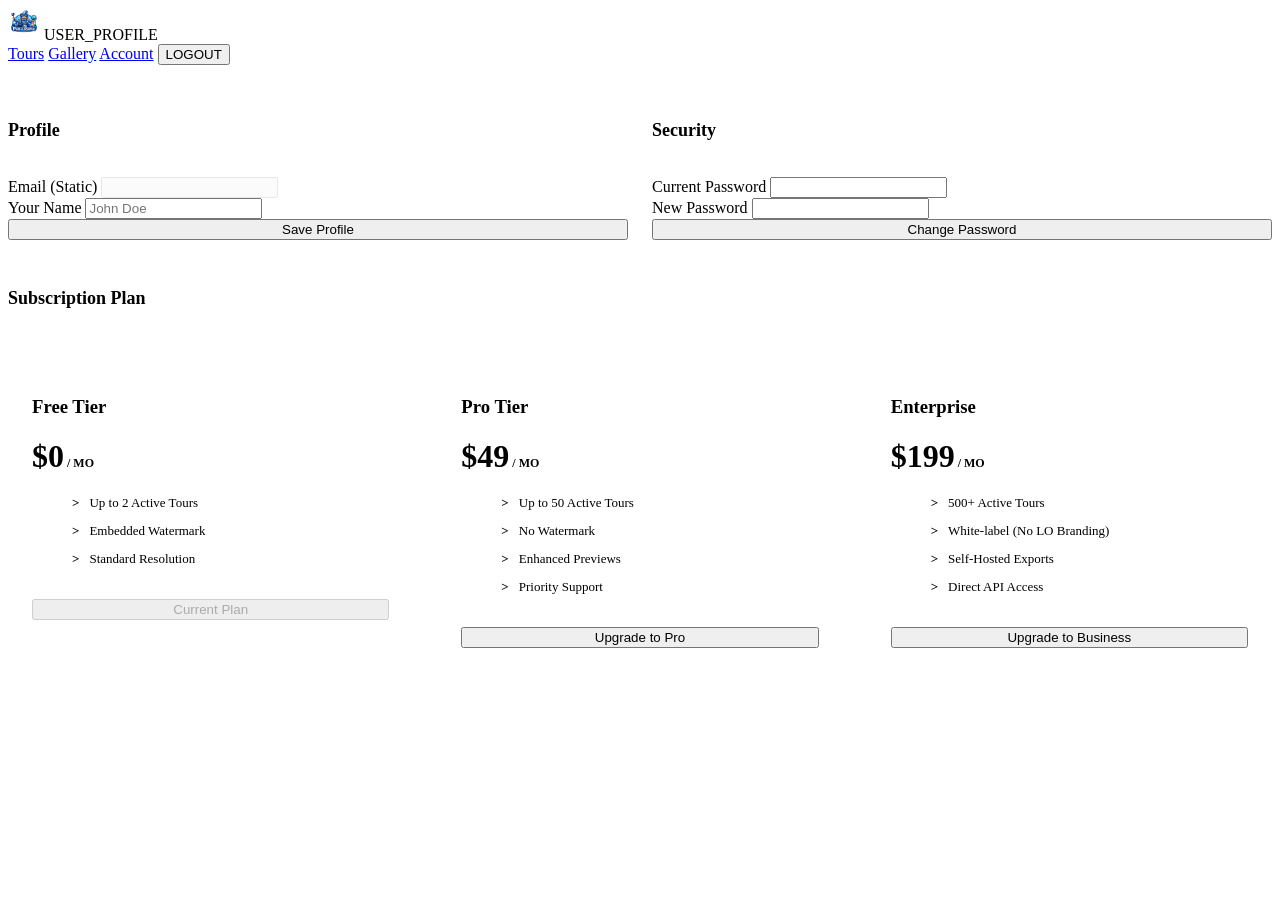
==== commit 22b8143b: "feat(ui): refine dashboard UI, add gallery link, fix logo sizes, and add mock billing endpoint" ====
--- a/frontend/account.html
+++ b/frontend/account.html
@@ -80,11 +80,12 @@
 <body>
   <header class="header">
     <div class="logo">
-      <img src="/img/logo.png" alt="LO" />
+      <img src="/img/logo.png" alt="LO" style="height: 32px; width: auto;" />
       <span>USER_PROFILE</span>
     </div>
     <nav class="nav-links">
       <a href="/dashboard.html" class="nav-link">Tours</a>
+      <a href="/projects.html" class="nav-link">Gallery</a>
       <a href="/account.html" class="nav-link active">Account</a>
       <button class="btn btn-ghost btn-sm" onclick="logout()">LOGOUT</button>
     </nav>
@@ -94,7 +95,7 @@
     <div class="settings-grid">
       <!-- Profile -->
       <section>
-        <h2 class="section-title">Identity</h2>
+        <h2 class="section-title">Profile</h2>
         <div class="card">
           <form onsubmit="handleUpdateProfile(event)">
             <div class="mb-4">
@@ -102,10 +103,10 @@
               <input id="email" type="email" disabled style="opacity: 0.5;" />
             </div>
             <div class="mb-6">
-              <label class="block mb-1">Display Name</label>
-              <input id="displayName" placeholder="OPERATOR_NAME" required />
-            </div>
-            <button type="submit" class="btn btn-primary" style="width: 100%;">Sync Profile</button>
+              <label class="block mb-1">Your Name</label>
+              <input id="displayName" placeholder="John Doe" required />
+            </div>
+            <button type="submit" class="btn btn-primary" style="width: 100%;">Save Profile</button>
           </form>
         </div>
       </section>
@@ -116,21 +117,21 @@
         <div class="card">
           <form onsubmit="handleUpdatePassword(event)">
             <div class="mb-4">
-              <label class="block mb-1">Current Passkey</label>
+              <label class="block mb-1">Current Password</label>
               <input id="currentPassword" type="password" required />
             </div>
             <div class="mb-4">
-              <label class="block mb-1">New Passkey</label>
+              <label class="block mb-1">New Password</label>
               <input id="newPassword" type="password" required minlength="8" />
             </div>
-            <button type="submit" class="btn btn-secondary" style="width: 100%;">Update Credentials</button>
+            <button type="submit" class="btn btn-secondary" style="width: 100%;">Change Password</button>
           </form>
         </div>
       </section>
     </div>
 
     <section>
-      <h2 class="section-title">Tier Management</h2>
+      <h2 class="section-title">Subscription Plan</h2>
       <div class="plan-grid">
         
         <div class="plan-card" id="plan-free">
@@ -143,7 +144,7 @@
               <li>Standard Resolution</li>
             </ul>
           </div>
-          <button class="btn btn-ghost" disabled>ACTIVE_TIER</button>
+          <button class="btn btn-ghost" disabled>Current Plan</button>
         </div>
 
         <div class="plan-card" id="plan-pro">
@@ -157,7 +158,7 @@
               <li>Priority Support</li>
             </ul>
           </div>
-          <button class="btn btn-primary" onclick="upgrade('pro')">UPGRADE_TO_PRO</button>
+          <button class="btn btn-primary" onclick="upgrade('pro')">Upgrade to Pro</button>
         </div>
 
         <div class="plan-card" id="plan-business">
@@ -171,7 +172,7 @@
               <li>Direct API Access</li>
             </ul>
           </div>
-          <button class="btn btn-primary" onclick="upgrade('business')">UPGRADE_TO_BIZ</button>
+          <button class="btn btn-primary" onclick="upgrade('business')">Upgrade to Business</button>
         </div>
 
       </div>
@@ -194,7 +195,7 @@
       if (activeCard) {
         activeCard.classList.add('active');
         const btn = activeCard.querySelector('button');
-        btn.textContent = 'CURRENT_ACTIVE_TIER';
+        btn.textContent = 'Current Plan';
         btn.disabled = true;
         btn.className = 'btn btn-ghost';
       }
@@ -208,8 +209,8 @@
         headers: { 'Content-Type': 'application/json' },
         body: JSON.stringify({ display_name: displayName })
       });
-      if (out && out.res.ok) showToast('PROFILE_SYNCHRONIZED');
-      else showToast(out?.data?.error || 'FAILURE', 'error');
+      if (out && out.res.ok) showToast('Profile saved successfully');
+      else showToast(out?.data?.error || 'Update failed', 'error');
     }
 
     async function handleUpdatePassword(e) {
@@ -222,15 +223,26 @@
         body: JSON.stringify({ current_password, new_password })
       });
       if (out && out.res.ok) {
-        showToast('CREDENTIALS_UPDATED');
+        showToast('Password changed successfully');
         e.target.reset();
       } else {
-        showToast(out?.data?.error || 'FAILURE', 'error');
+        showToast(out?.data?.error || 'Update failed', 'error');
       }
     }
 
-    function upgrade(plan) {
-      showToast(`REDIRECTING_TO_${plan.toUpperCase()}_CHECKOUT...`, 'info');
+    async function upgrade(plan) {
+      showToast(`Processing upgrade to ${plan.toUpperCase()}...`, 'info');
+      const out = await apiFetch('/billing/mock/subscribe', {
+        method: 'POST',
+        headers: { 'Content-Type': 'application/json' },
+        body: JSON.stringify({ plan_id: plan })
+      });
+      if (out && out.res.ok) {
+        showToast('Plan upgraded successfully!', 'success');
+        init(); // refresh UI
+      } else {
+        showToast(out?.data?.error || 'Upgrade failed', 'error');
+      }
     }
 
     init();
